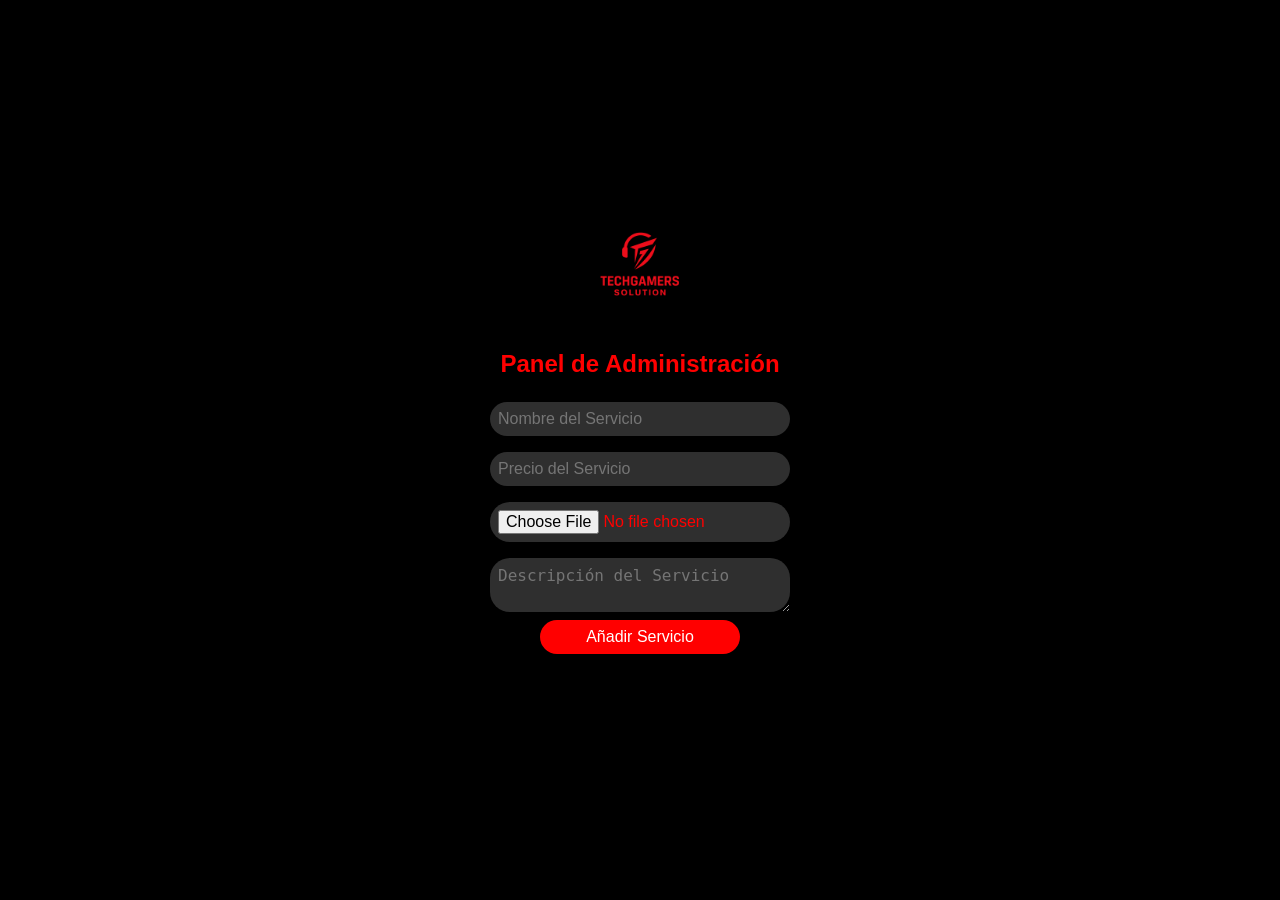
==== admin.html @ 1fe412a8 "proyecto front end politecnico jd" ====
<!DOCTYPE html>
<html lang="es">
<head>
    <meta charset="UTF-8">
    <meta name="viewport" content="width=device-width, initial-scale=1.0">
    <title>Panel de Administración</title>
    <link rel="stylesheet" href="styles/style.css">
</head>
<body>
    <div class="admin-container">
        <img src="images/logo.jpg" alt="Logo de la Empresa" class="admin-logo">
        <h2>Panel de Administración</h2>
        <form id="add-service-form">
            <input type="text" id="service-name" placeholder="Nombre del Servicio" required>
            <input type="text" id="service-price" placeholder="Precio del Servicio" required>
            <input type="file" id="service-image" accept="image/*" required>
            <textarea id="service-description" placeholder="Descripción del Servicio" required></textarea>
            <button type="submit" class="admin-button">Añadir Servicio</button>
        </form>
        <div id="services-list">
            <!-- Los servicios se cargarán dinámicamente aquí -->
        </div>
    </div>

    <script src="scripts/service-detail.js"></script>
</body>
</html>
---- styles/style.css ----
body, html {
    height: 100%;
    margin: 0;
    font-family: 'Orbitron', sans-serif; /* Fuente tecnológica */
    display: flex;
    flex-direction: column;
    background-color: #000000; /* Negro */
    color: white; /* Letras blancas */
}

header, footer {
    background-color: #2F2F2F; /* Negro más claro */
    color: #FF0000; /* Letras rojas */
    text-align: center;
    padding: 1rem 0;
}

nav ul {
    list-style: none;
    padding: 0;
    display: flex;
    justify-content: center;
}

nav ul li {
    margin: 0 1rem;
}

nav ul li a {
    color: #FF0000; /* Letras rojas */
    text-decoration: none;
}

.slider {
    width: 100%;
    height: 400px;
    overflow: hidden;
    position: relative;
}

.slider img {
    width: 100%;
    height: 100%;
    object-fit: cover;
    position: absolute;
    top: 0;
    left: 0;
    opacity: 0;
    transition: opacity 1s;
}

.slider img.active {
    opacity: 1;
}

main {
    flex: 1;
    display: flex;
    flex-direction: column;
    align-items: center;
    justify-content: center;
    padding: 2rem 0;
}

#home {
    text-align: center;
    width: 100%;
    max-width: 800px;
}

.home-content {
    margin-top: 2rem;
    text-align: justify;
    display: flex;
    flex-direction: column;
    align-items: center;
}

.company-logo {
    max-width: 200px;
    height: auto;
    margin-bottom: 1rem;
}

.company-name {
    font-family: 'Orbitron', sans-serif; /* Fuente tecnológica */
    font-weight: bold; /* Letra más gruesa */
    color: #FF0000; /* Rojo */
    font-size: 2.5rem; /* Tamaño de fuente más grande */
    text-shadow: 2px 2px 4px #000000; /* Sombra para efecto matrix */
}

#services {
    padding: 2rem 0;
    width: 100%;
    max-width: 800px;
}

.services-list {
    display: flex;
    flex-wrap: wrap;
    justify-content: center;
}

.service-item {
    border: 1px solid #ccc;
    padding: 1rem;
    margin: 1rem;
    text-align: center;
    width: 200px;
}

.service-item img {
    width: 100%;
    height: auto;
}

#login {
    text-align: center;
    padding: 2rem 0;
}

#login-form {
    display: inline-block;
    text-align: left;
}

#login-form input {
    display: block;
    width: 100%;
    padding: 0.5rem;
    margin: 0.5rem 0;
    border: none;
    border-radius: 20px;
    background-color: #2F2F2F;
    color: #FF0000;
}

.login-button {
    padding: 0.5rem 1rem;
    border: none;
    border-radius: 20px;
    background-color: #FF0000;
    color: white;
    font-size: 1rem;
    margin-top: 1rem;
    cursor: pointer;
    width: 100%;
    max-width: 200px;
    text-align: center;
    display: block;
    margin-left: auto;
    margin-right: auto;
}

footer {
    background-color: #2F2F2F; /* Negro más claro */
    color: #FF0000; /* Letras rojas */
    text-align: center;
    padding: 1rem 0;
    width: 100%;
}
.login-container {
    display: flex;
    flex-direction: column;
    align-items: center;
    justify-content: center;
    height: 100vh;
    text-align: center;
}

.login-container h2 {
    margin-bottom: 1rem;
    color: #FF0000; /* Letras rojas */
}

.login-logo {
    max-width: 100px; /* Ajusta el tamaño de la imagen */
    height: auto;
    margin-bottom: 1rem;
}

.login-container form {
    display: flex;
    flex-direction: column;
    width: 300px;
}

.login-container input {
    margin: 0.5rem 0;
    padding: 0.5rem;
    font-size: 1rem;
    border: none;
    border-radius: 20px;
    background-color: #2F2F2F;
    color: #FF0000;
}

.login-container button {
    padding: 0.5rem 1rem;
    border: none;
    border-radius: 20px;
    background-color: #FF0000;
    color: white;
    font-size: 1rem;
    margin-top: 1rem;
    cursor: pointer;
    width: 100%;
    max-width: 200px;
    text-align: center;
    display: block;
    margin-left: auto;
    margin-right: auto;
}

.admin-container {
    display: flex;
    flex-direction: column;
    align-items: center;
    justify-content: center;
    height: 100vh;
    text-align: center;
}

.admin-container h2 {
    margin-bottom: 1rem;
    color: #FF0000; /* Letras rojas */
}

.admin-logo {
    max-width: 100px; /* Ajusta el tamaño de la imagen */
    height: auto;
    margin-bottom: 1rem;
}

.admin-container form {
    display: flex;
    flex-direction: column;
    width: 300px;
}

.admin-container input, .admin-container textarea {
    margin: 0.5rem 0;
    padding: 0.5rem;
    font-size: 1rem;
    border: none;
    border-radius: 20px;
    background-color: #2F2F2F;
    color: #FF0000;
}

.admin-button {
    padding: 0.5rem 1rem;
    border: none;
    border-radius: 20px;
    background-color: #FF0000;
    color: white;
    font-size: 1rem;
    cursor: pointer;
    width: 100%;
    max-width: 200px;
    text-align: center;
    display: block;
    margin-left: auto;
    margin-right: auto;
}

#services-list {
    margin-top: 2rem;
    width: 100%;
    max-width: 800px;
    display: flex;
    flex-wrap: wrap;
    justify-content: center;
}

.service-item {
    border: 1px solid #ccc;
    padding: 1rem;
    margin: 1rem;
    text-align: center;
    width: 200px;
}

.service-item img {
    width: 100%;
    height: auto;
}
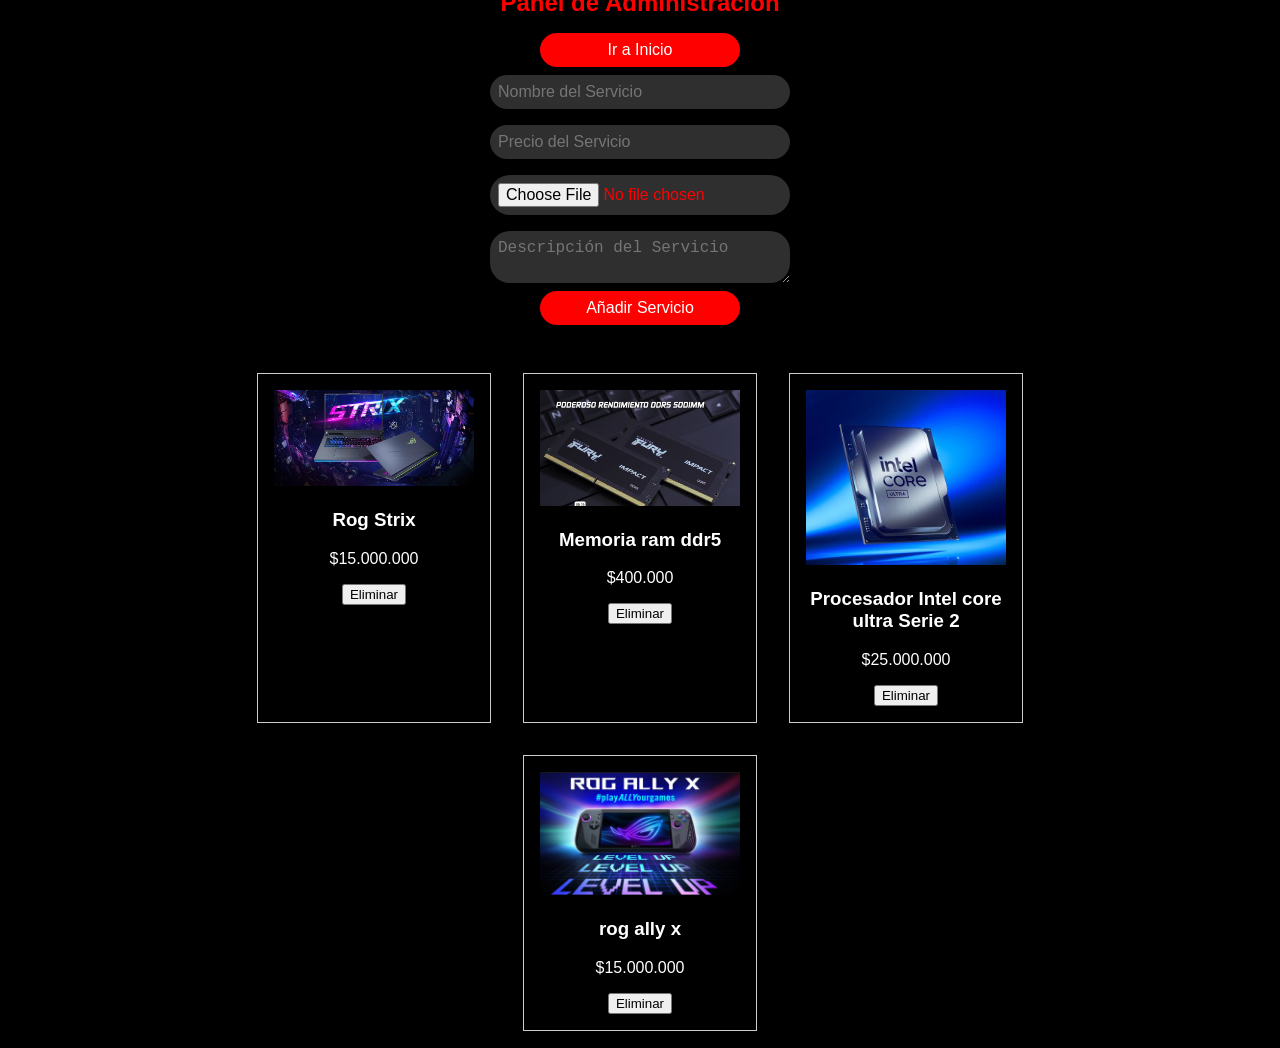
==== commit 7cec4ac7: "Actualización: cambios en panel admin, inicio y detalles" ====
--- a/admin.html
+++ b/admin.html
@@ -10,6 +10,7 @@
     <div class="admin-container">
         <img src="images/logo.jpg" alt="Logo de la Empresa" class="admin-logo">
         <h2>Panel de Administración</h2>
+        <button id="go-home-btn" class="admin-button">Ir a Inicio</button>
         <form id="add-service-form">
             <input type="text" id="service-name" placeholder="Nombre del Servicio" required>
             <input type="text" id="service-price" placeholder="Precio del Servicio" required>
@@ -22,6 +23,6 @@
         </div>
     </div>
 
-    <script src="scripts/service-detail.js"></script>
+    <script src="scripts/admin.js"></script>
 </body>
 </html>
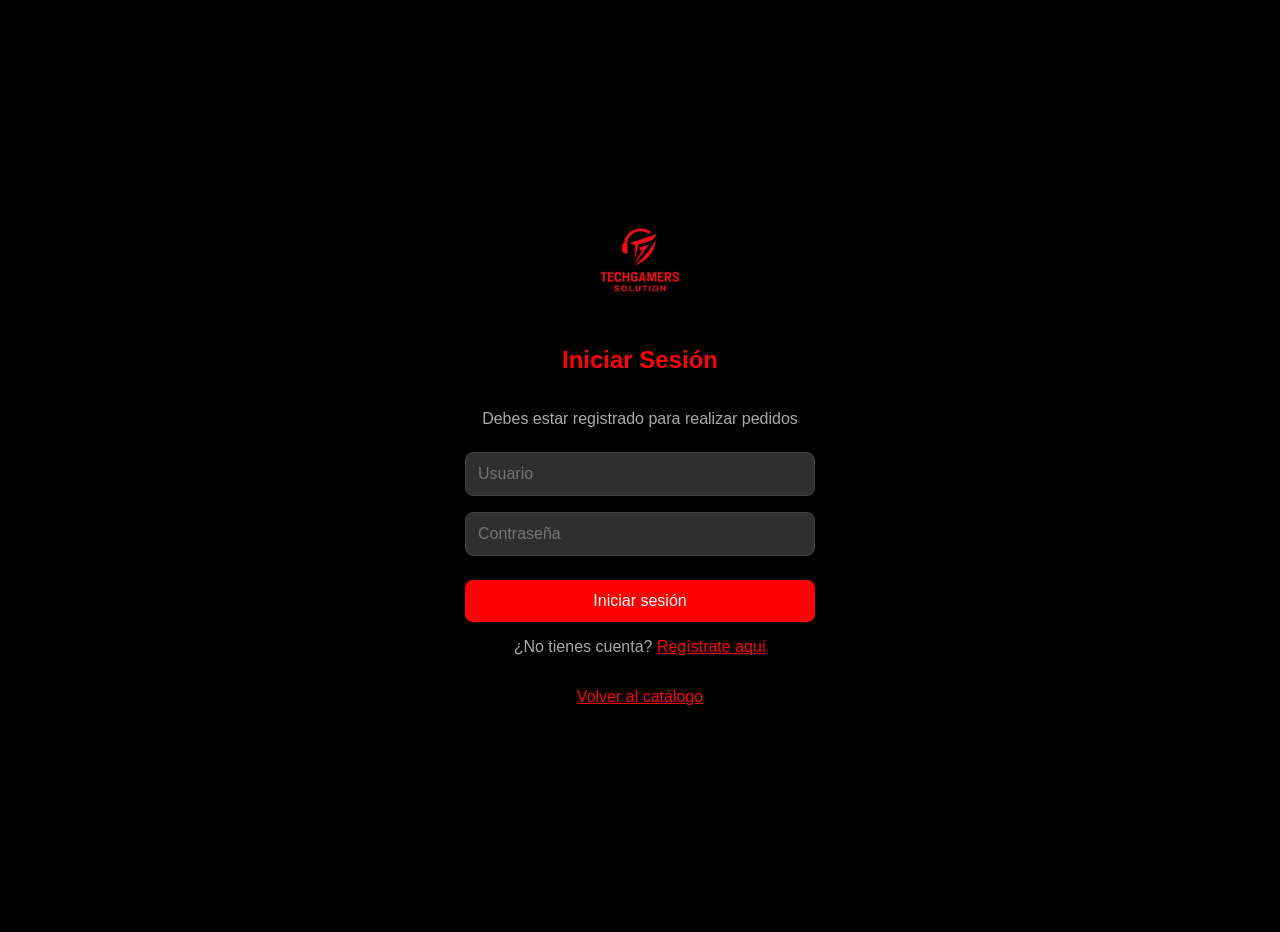
==== commit 047fb5c5: "Actualizar proyecto: agregar carrito, autenticación y servicios" ====
--- a/admin.html
+++ b/admin.html
@@ -8,21 +8,24 @@
 </head>
 <body>
     <div class="admin-container">
-        <img src="images/logo.jpg" alt="Logo de la Empresa" class="admin-logo">
+        <img src="images/logo.jpg" alt="Logo" class="admin-logo">
         <h2>Panel de Administración</h2>
-        <button id="go-home-btn" class="admin-button">Ir a Inicio</button>
+        <button id="go-home-btn" class="admin-button">Ir al Catálogo</button>
         <form id="add-service-form">
-            <input type="text" id="service-name" placeholder="Nombre del Servicio" required>
-            <input type="text" id="service-price" placeholder="Precio del Servicio" required>
-            <input type="file" id="service-image" accept="image/*" required>
-            <textarea id="service-description" placeholder="Descripción del Servicio" required></textarea>
-            <button type="submit" class="admin-button">Añadir Servicio</button>
+            <input type="text" id="service-name" placeholder="Nombre del artículo" required>
+            <input type="text" id="service-price" placeholder="Precio (Ej: 500000)" required>
+            <input type="text" id="service-category" placeholder="Categoría" required>
+            <input type="text" id="service-brand" placeholder="Marca" required>
+            <input type="number" id="service-quantity" placeholder="Cantidad en stock" min="1" value="1" required>
+            <input type="file" id="service-image" accept="image/*">
+            <textarea id="service-description" placeholder="Descripción del artículo" required></textarea>
+            <button type="submit" class="admin-button">Añadir Artículo</button>
         </form>
-        <div id="services-list">
-            <!-- Los servicios se cargarán dinámicamente aquí -->
-        </div>
+        <div id="services-list" class="admin-products-list"></div>
     </div>
 
+    <script src="scripts/products.js"></script>
+    <script src="scripts/auth.js"></script>
     <script src="scripts/admin.js"></script>
 </body>
-</html>+</html>
--- a/styles/style.css
+++ b/styles/style.css
@@ -1,16 +1,16 @@
 body, html {
     height: 100%;
     margin: 0;
-    font-family: 'Orbitron', sans-serif; /* Fuente tecnológica */
-    display: flex;
-    flex-direction: column;
-    background-color: #000000; /* Negro */
-    color: white; /* Letras blancas */
+    font-family: 'Segoe UI', Tahoma, Geneva, Verdana, sans-serif;
+    display: flex;
+    flex-direction: column;
+    background-color: #000000;
+    color: white;
 }
 
 header, footer {
-    background-color: #2F2F2F; /* Negro más claro */
-    color: #FF0000; /* Letras rojas */
+    background-color: #2F2F2F;
+    color: #FF0000;
     text-align: center;
     padding: 1rem 0;
 }
@@ -20,15 +20,43 @@
     padding: 0;
     display: flex;
     justify-content: center;
+    flex-wrap: wrap;
+    gap: 0.5rem;
 }
 
 nav ul li {
-    margin: 0 1rem;
+    margin: 0 0.5rem;
 }
 
 nav ul li a {
-    color: #FF0000; /* Letras rojas */
+    color: #FF0000;
     text-decoration: none;
+}
+
+nav ul li a:hover {
+    text-decoration: underline;
+}
+
+.cart-link {
+    position: relative;
+}
+
+.cart-badge {
+    display: none;
+    background: #FF0000;
+    color: white;
+    border-radius: 50%;
+    width: 20px;
+    height: 20px;
+    font-size: 0.75rem;
+    align-items: center;
+    justify-content: center;
+    margin-left: 4px;
+}
+
+.user-greeting {
+    color: white;
+    margin-right: 0.5rem;
 }
 
 .slider {
@@ -58,14 +86,15 @@
     display: flex;
     flex-direction: column;
     align-items: center;
-    justify-content: center;
-    padding: 2rem 0;
+    padding: 2rem 1rem;
+    width: 100%;
+    box-sizing: border-box;
 }
 
 #home {
     text-align: center;
     width: 100%;
-    max-width: 800px;
+    max-width: 1000px;
 }
 
 .home-content {
@@ -74,215 +103,570 @@
     display: flex;
     flex-direction: column;
     align-items: center;
+    padding: 0 1rem;
 }
 
 .company-logo {
     max-width: 200px;
     height: auto;
     margin-bottom: 1rem;
+    border-radius: 8px;
 }
 
 .company-name {
-    font-family: 'Orbitron', sans-serif; /* Fuente tecnológica */
-    font-weight: bold; /* Letra más gruesa */
-    color: #FF0000; /* Rojo */
-    font-size: 2.5rem; /* Tamaño de fuente más grande */
-    text-shadow: 2px 2px 4px #000000; /* Sombra para efecto matrix */
-}
-
-#services {
+    font-weight: bold;
+    color: #FF0000;
+    font-size: 2.5rem;
+    text-shadow: 2px 2px 4px #000000;
+}
+
+#catalog {
     padding: 2rem 0;
     width: 100%;
-    max-width: 800px;
-}
-
-.services-list {
-    display: flex;
+    max-width: 1200px;
+}
+
+#catalog h2 {
+    text-align: center;
+    color: #FF0000;
+}
+
+.catalog-count {
+    text-align: center;
+    color: #aaa;
+    margin-bottom: 1.5rem;
+}
+
+.search-section {
+    margin-bottom: 1.5rem;
+    padding: 1rem;
+    background: #1a1a1a;
+    border-radius: 8px;
+}
+
+.search-section h3 {
+    color: #FF0000;
+    margin-top: 0;
+}
+
+.search-bar {
+    display: flex;
+    gap: 0.5rem;
     flex-wrap: wrap;
+}
+
+.search-bar input {
+    flex: 1;
+    min-width: 200px;
+    padding: 0.75rem;
+    border: 1px solid #444;
+    border-radius: 8px;
+    background: #2F2F2F;
+    color: white;
+    font-size: 1rem;
+}
+
+.advanced-panel {
+    max-height: 0;
+    overflow: hidden;
+    transition: max-height 0.4s ease, padding 0.3s ease;
+    padding: 0 1rem;
+}
+
+.advanced-panel.open {
+    max-height: 600px;
+    padding: 1rem;
+    margin-top: 1rem;
+    border-top: 1px solid #444;
+}
+
+.filters-grid {
+    display: grid;
+    grid-template-columns: repeat(auto-fill, minmax(200px, 1fr));
+    gap: 1rem;
+    margin-bottom: 1rem;
+}
+
+.filter-group label {
+    display: block;
+    margin-bottom: 0.25rem;
+    color: #ccc;
+    font-size: 0.9rem;
+}
+
+.filter-group select,
+.filter-group input {
+    width: 100%;
+    padding: 0.5rem;
+    border: 1px solid #444;
+    border-radius: 6px;
+    background: #2F2F2F;
+    color: white;
+    box-sizing: border-box;
+}
+
+.filter-actions {
+    display: flex;
+    gap: 0.5rem;
+    flex-wrap: wrap;
+}
+
+.btn-primary, .btn-secondary, .btn-buy, .btn-add-cart {
+    padding: 0.6rem 1.2rem;
+    border: none;
+    border-radius: 8px;
+    cursor: pointer;
+    font-size: 0.95rem;
+    transition: opacity 0.2s;
+}
+
+.btn-primary, .btn-buy {
+    background-color: #FF0000;
+    color: white;
+}
+
+.btn-secondary, .btn-add-cart {
+    background-color: #444;
+    color: white;
+}
+
+.btn-primary:hover, .btn-secondary:hover, .btn-buy:hover, .btn-add-cart:hover {
+    opacity: 0.85;
+}
+
+.catalog-list {
+    display: grid;
+    grid-template-columns: repeat(auto-fill, minmax(260px, 1fr));
+    gap: 1.5rem;
+    width: 100%;
+}
+
+.product-card {
+    border: 1px solid #444;
+    padding: 1rem;
+    border-radius: 8px;
+    background: #1a1a1a;
+    text-align: center;
+    position: relative;
+    transition: transform 0.2s, box-shadow 0.2s;
+}
+
+.product-card:hover {
+    transform: translateY(-4px);
+    box-shadow: 0 4px 12px rgba(255, 0, 0, 0.2);
+}
+
+.product-card img, .product-image {
+    width: 100%;
+    height: 180px;
+    object-fit: cover;
+    border-radius: 6px;
+    cursor: pointer;
+}
+
+.product-card h3 {
+    color: #FF0000;
+    font-size: 1rem;
+    margin: 0.75rem 0 0.25rem;
+}
+
+.product-price {
+    color: #4CAF50;
+    font-weight: bold;
+    font-size: 1.1rem;
+}
+
+.product-stock {
+    color: #aaa;
+    font-size: 0.85rem;
+}
+
+.product-chars {
+    color: #888;
+    font-size: 0.8rem;
+    margin: 0.5rem 0;
+}
+
+.promo-badge {
+    position: absolute;
+    top: 10px;
+    right: 10px;
+    background: #FF0000;
+    color: white;
+    padding: 0.2rem 0.5rem;
+    border-radius: 4px;
+    font-size: 0.75rem;
+}
+
+.promo-text {
+    color: #FF6600;
+    font-weight: bold;
+}
+
+.product-actions {
+    display: flex;
+    flex-direction: column;
+    gap: 0.5rem;
+    margin-top: 0.75rem;
+}
+
+.qty-input {
+    width: 60px;
+    padding: 0.4rem;
+    border: 1px solid #444;
+    border-radius: 4px;
+    background: #2F2F2F;
+    color: white;
+    text-align: center;
+    margin: 0 auto;
+}
+
+.no-results {
+    grid-column: 1 / -1;
+    text-align: center;
+    color: #aaa;
+    padding: 2rem;
+}
+
+.modal {
+    display: none;
+    position: fixed;
+    top: 0;
+    left: 0;
+    width: 100%;
+    height: 100%;
+    background: rgba(0, 0, 0, 0.85);
+    z-index: 1000;
     justify-content: center;
-}
-
-.service-item {
-    border: 1px solid #ccc;
+    align-items: center;
     padding: 1rem;
-    margin: 1rem;
-    text-align: center;
-    width: 200px;
-}
-
-.service-item img {
-    width: 100%;
-    height: auto;
-}
-
-#login {
-    text-align: center;
-    padding: 2rem 0;
-}
-
-#login-form {
-    display: inline-block;
+    box-sizing: border-box;
+}
+
+.modal.active {
+    display: flex;
+}
+
+.modal-content {
+    background: #1a1a1a;
+    border: 1px solid #444;
+    border-radius: 12px;
+    padding: 2rem;
+    max-width: 600px;
+    width: 100%;
+    max-height: 90vh;
+    overflow-y: auto;
+    position: relative;
+}
+
+.modal-close {
+    position: absolute;
+    top: 10px;
+    right: 15px;
+    background: none;
+    border: none;
+    color: #FF0000;
+    font-size: 2rem;
+    cursor: pointer;
+}
+
+.modal-content img {
+    width: 100%;
+    max-height: 250px;
+    object-fit: cover;
+    border-radius: 8px;
+}
+
+.modal-description {
+    line-height: 1.6;
+    color: #ddd;
+}
+
+#modal-characteristics, #product-characteristics {
     text-align: left;
-}
-
-#login-form input {
-    display: block;
-    width: 100%;
-    padding: 0.5rem;
+    color: #ccc;
+}
+
+.login-container {
+    display: flex;
+    flex-direction: column;
+    align-items: center;
+    justify-content: center;
+    min-height: 100vh;
+    text-align: center;
+    padding: 1rem;
+}
+
+.login-container h2 {
+    color: #FF0000;
+}
+
+.login-info {
+    color: #aaa;
+    margin-bottom: 1rem;
+}
+
+.login-logo {
+    max-width: 100px;
+    border-radius: 8px;
+    margin-bottom: 1rem;
+}
+
+.login-container form {
+    display: flex;
+    flex-direction: column;
+    width: 100%;
+    max-width: 350px;
+}
+
+.login-container input {
     margin: 0.5rem 0;
+    padding: 0.75rem;
+    font-size: 1rem;
+    border: 1px solid #444;
+    border-radius: 8px;
+    background-color: #2F2F2F;
+    color: white;
+}
+
+.login-button, .admin-button {
+    padding: 0.75rem 1rem;
     border: none;
-    border-radius: 20px;
-    background-color: #2F2F2F;
-    color: #FF0000;
-}
-
-.login-button {
-    padding: 0.5rem 1rem;
-    border: none;
-    border-radius: 20px;
+    border-radius: 8px;
     background-color: #FF0000;
     color: white;
     font-size: 1rem;
     margin-top: 1rem;
     cursor: pointer;
-    width: 100%;
-    max-width: 200px;
-    text-align: center;
-    display: block;
-    margin-left: auto;
-    margin-right: auto;
-}
-
-footer {
-    background-color: #2F2F2F; /* Negro más claro */
-    color: #FF0000; /* Letras rojas */
-    text-align: center;
-    padding: 1rem 0;
-    width: 100%;
-}
-.login-container {
-    display: flex;
-    flex-direction: column;
-    align-items: center;
+}
+
+.auth-link {
+    margin-top: 1rem;
+    color: #aaa;
+}
+
+.auth-link a {
+    color: #FF0000;
+}
+
+.admin-container {
+    display: flex;
+    flex-direction: column;
+    align-items: center;
+    min-height: 100vh;
+    padding: 2rem 1rem;
+}
+
+.admin-container h2 {
+    color: #FF0000;
+}
+
+.admin-container form {
+    display: flex;
+    flex-direction: column;
+    width: 100%;
+    max-width: 400px;
+    margin-bottom: 2rem;
+}
+
+.admin-container input, .admin-container textarea, .admin-container select {
+    margin: 0.5rem 0;
+    padding: 0.75rem;
+    border: 1px solid #444;
+    border-radius: 8px;
+    background: #2F2F2F;
+    color: white;
+}
+
+.admin-products-list {
+    display: grid;
+    grid-template-columns: repeat(auto-fill, minmax(200px, 1fr));
+    gap: 1rem;
+    width: 100%;
+    max-width: 900px;
+}
+
+.admin-card {
+    padding: 0.75rem;
+}
+
+.cart-section {
+    width: 100%;
+    max-width: 900px;
+}
+
+.cart-section h2 {
+    color: #FF0000;
+    text-align: center;
+}
+
+.cart-summary {
+    text-align: center;
+    color: #aaa;
+}
+
+.cart-items {
+    margin: 1.5rem 0;
+}
+
+.cart-item {
+    display: flex;
+    gap: 1rem;
+    align-items: center;
+    padding: 1rem;
+    border: 1px solid #444;
+    border-radius: 8px;
+    background: #1a1a1a;
+    margin-bottom: 1rem;
+    flex-wrap: wrap;
+}
+
+.cart-item img {
+    width: 80px;
+    height: 80px;
+    object-fit: cover;
+    border-radius: 6px;
+}
+
+.cart-item-info {
+    flex: 1;
+    min-width: 150px;
+}
+
+.cart-item-info h3 {
+    color: #FF0000;
+    margin: 0 0 0.25rem;
+    font-size: 1rem;
+}
+
+.cart-subtotal {
+    color: #4CAF50;
+    font-weight: bold;
+}
+
+.cart-item-controls {
+    display: flex;
+    flex-direction: column;
+    gap: 0.5rem;
+    align-items: flex-end;
+}
+
+.cart-qty {
+    width: 60px;
+    padding: 0.4rem;
+    border: 1px solid #444;
+    border-radius: 4px;
+    background: #2F2F2F;
+    color: white;
+}
+
+.btn-remove {
+    background: #660000;
+    color: white;
+    border: none;
+    padding: 0.4rem 0.8rem;
+    border-radius: 4px;
+    cursor: pointer;
+}
+
+.cart-footer {
+    text-align: center;
+    padding: 1.5rem;
+    border-top: 2px solid #444;
+}
+
+.cart-total-label {
+    font-size: 1.5rem;
+    color: #4CAF50;
+}
+
+.cart-actions {
+    display: flex;
+    gap: 1rem;
     justify-content: center;
-    height: 100vh;
-    text-align: center;
-}
-
-.login-container h2 {
-    margin-bottom: 1rem;
-    color: #FF0000; /* Letras rojas */
-}
-
-.login-logo {
-    max-width: 100px; /* Ajusta el tamaño de la imagen */
-    height: auto;
-    margin-bottom: 1rem;
-}
-
-.login-container form {
-    display: flex;
-    flex-direction: column;
-    width: 300px;
-}
-
-.login-container input {
-    margin: 0.5rem 0;
-    padding: 0.5rem;
-    font-size: 1rem;
-    border: none;
-    border-radius: 20px;
-    background-color: #2F2F2F;
-    color: #FF0000;
-}
-
-.login-container button {
-    padding: 0.5rem 1rem;
-    border: none;
-    border-radius: 20px;
-    background-color: #FF0000;
-    color: white;
-    font-size: 1rem;
     margin-top: 1rem;
-    cursor: pointer;
-    width: 100%;
-    max-width: 200px;
-    text-align: center;
-    display: block;
-    margin-left: auto;
-    margin-right: auto;
-}
-
-.admin-container {
-    display: flex;
-    flex-direction: column;
-    align-items: center;
-    justify-content: center;
-    height: 100vh;
-    text-align: center;
-}
-
-.admin-container h2 {
-    margin-bottom: 1rem;
-    color: #FF0000; /* Letras rojas */
-}
-
-.admin-logo {
-    max-width: 100px; /* Ajusta el tamaño de la imagen */
-    height: auto;
-    margin-bottom: 1rem;
-}
-
-.admin-container form {
-    display: flex;
-    flex-direction: column;
-    width: 300px;
-}
-
-.admin-container input, .admin-container textarea {
-    margin: 0.5rem 0;
-    padding: 0.5rem;
-    font-size: 1rem;
-    border: none;
-    border-radius: 20px;
-    background-color: #2F2F2F;
-    color: #FF0000;
-}
-
-.admin-button {
-    padding: 0.5rem 1rem;
-    border: none;
-    border-radius: 20px;
-    background-color: #FF0000;
-    color: white;
-    font-size: 1rem;
-    cursor: pointer;
-    width: 100%;
-    max-width: 200px;
-    text-align: center;
-    display: block;
-    margin-left: auto;
-    margin-right: auto;
-}
-
-#services-list {
-    margin-top: 2rem;
-    width: 100%;
-    max-width: 800px;
-    display: flex;
+    flex-wrap: wrap;
+}
+
+.empty-cart {
+    text-align: center;
+    color: #aaa;
+    padding: 2rem;
+}
+
+.empty-cart a {
+    color: #FF0000;
+}
+
+.product-detail-container {
+    display: flex;
+    gap: 2rem;
+    max-width: 900px;
     flex-wrap: wrap;
     justify-content: center;
 }
 
-.service-item {
-    border: 1px solid #ccc;
-    padding: 1rem;
-    margin: 1rem;
-    text-align: center;
-    width: 200px;
-}
-
-.service-item img {
-    width: 100%;
-    height: auto;
-}+#product-image {
+    max-width: 400px;
+    width: 100%;
+    border-radius: 8px;
+    cursor: pointer;
+    transition: transform 0.3s;
+}
+
+#product-image:hover {
+    transform: scale(1.02);
+}
+
+.product-detail-info {
+    flex: 1;
+    min-width: 280px;
+}
+
+.product-description {
+    max-height: 80px;
+    overflow: hidden;
+    transition: max-height 0.4s ease;
+    line-height: 1.6;
+    color: #ddd;
+}
+
+.product-description.expanded {
+    max-height: 500px;
+}
+
+.purchase-section {
+    margin-top: 1.5rem;
+    display: flex;
+    flex-wrap: wrap;
+    gap: 0.75rem;
+    align-items: center;
+}
+
+.purchase-section input[type="number"] {
+    width: 70px;
+    padding: 0.5rem;
+    border: 1px solid #444;
+    border-radius: 4px;
+    background: #2F2F2F;
+    color: white;
+}
+
+footer {
+    width: 100%;
+}
+
+@media (max-width: 600px) {
+    .company-name {
+        font-size: 1.8rem;
+    }
+
+    .cart-item {
+        flex-direction: column;
+        text-align: center;
+    }
+
+    .cart-item-controls {
+        align-items: center;
+    }
+}
